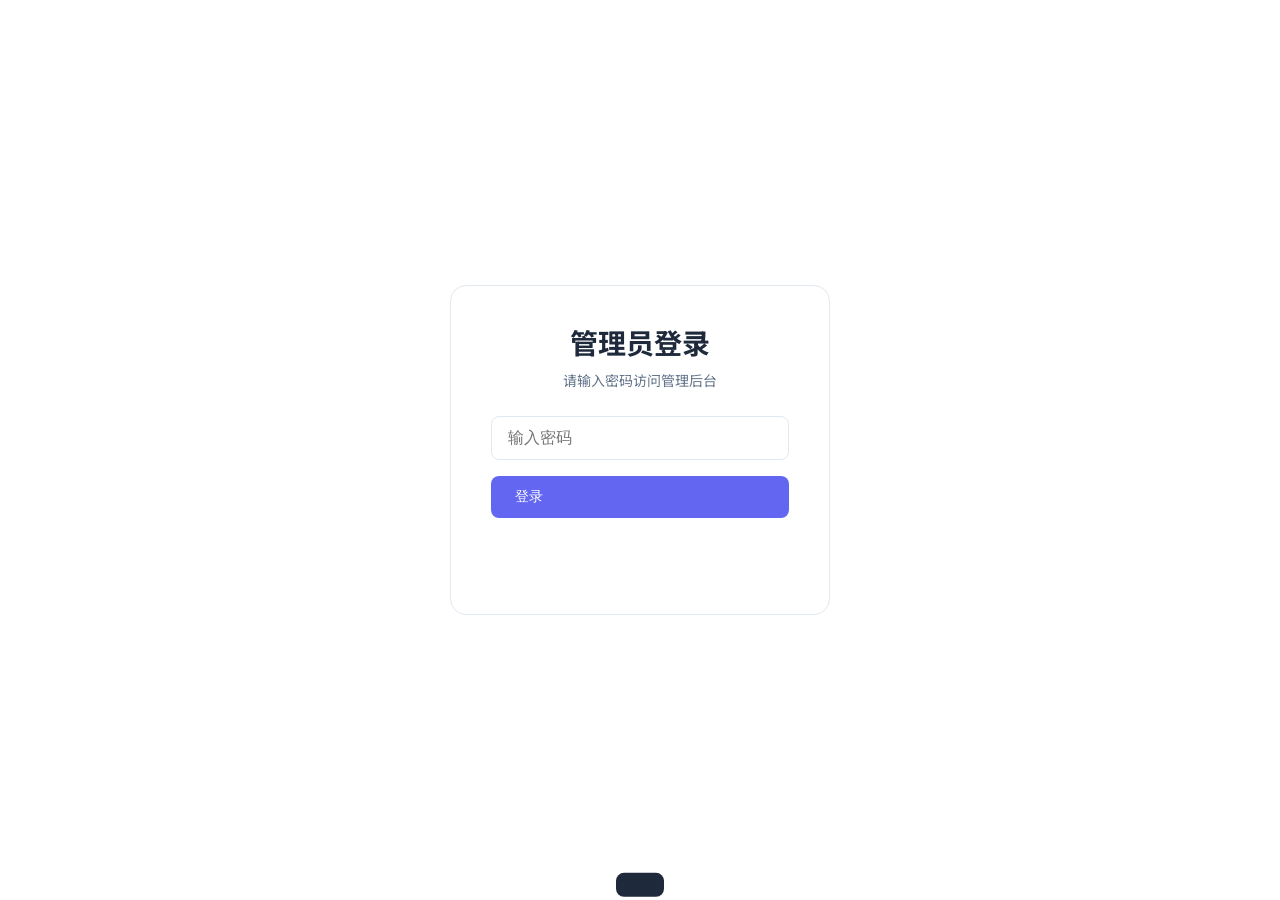
==== admin.html @ bc42027d "feat: P6 Admin 管理页面 - 增删改 + GitHub API 提交" ====
<!DOCTYPE html>
<html lang="zh-CN" data-theme="light">
<head>
    <meta charset="UTF-8">
    <meta name="viewport" content="width=device-width, initial-scale=1.0">
    <title>Admin - Mr_iFox</title>
    <link rel="stylesheet" href="css/style.css">
    <link rel="stylesheet" href="css/admin.css">
</head>
<body>
    <div id="loginOverlay" class="login-overlay">
        <div class="login-box">
            <h2>管理员登录</h2>
            <p>请输入密码访问管理后台</p>
            <input type="password" id="passwordInput" placeholder="输入密码" autocomplete="off">
            <button class="btn btn-primary" id="loginBtn">登录</button>
            <p class="login-error" id="loginError"></p>
        </div>
    </div>

    <div id="adminApp" class="admin-app hidden">
        <header class="admin-header">
            <div class="admin-header-left">
                <a href="index.html" class="logo">Mr_iFox</a>
                <span class="admin-badge">Admin</span>
            </div>
            <div class="admin-header-right">
                <span class="admin-status" id="tokenStatus">Token: 未配置</span>
                <button class="btn btn-outline btn-sm" id="configTokenBtn">配置 Token</button>
                <button class="btn btn-primary btn-sm" id="saveBtn" disabled>保存到 GitHub</button>
                <button class="btn btn-outline btn-sm" id="logoutBtn">退出</button>
            </div>
        </header>

        <div class="admin-layout">
            <aside class="admin-sidebar">
                <div class="sidebar-section">
                    <h3>编辑区域</h3>
                    <button class="sidebar-item active" data-section="profile">
                        <svg width="16" height="16" viewBox="0 0 24 24" fill="none" stroke="currentColor" stroke-width="2"><path d="M20 21v-2a4 4 0 0 0-4-4H8a4 4 0 0 0-4 4v2"/><circle cx="12" cy="7" r="4"/></svg>
                        个人资料
                    </button>
                    <button class="sidebar-item" data-section="tools">
                        <svg width="16" height="16" viewBox="0 0 24 24" fill="none" stroke="currentColor" stroke-width="2"><path d="M14.7 6.3a1 1 0 0 0 0 1.4l1.6 1.6a1 1 0 0 0 1.4 0l3.77-3.77a6 6 0 0 1-7.94 7.94l-6.91 6.91a2.12 2.12 0 0 1-3-3l6.91-6.91a6 6 0 0 1 7.94-7.94l-3.76 3.76z"/></svg>
                        AI 工具
                    </button>
                </div>
                <div class="sidebar-section">
                    <h3>项目列表</h3>
                    <button class="btn btn-outline btn-full" id="addProjectBtn">+ 新增项目</button>
                    <div id="projectList" class="project-list"></div>
                </div>
            </aside>

            <main class="admin-main">
                <div id="sectionProfile" class="admin-section active">
                    <h2>个人资料</h2>
                    <form id="profileForm">
                        <div class="form-group">
                            <label for="profileName">姓名</label>
                            <input type="text" id="profileName" name="name">
                        </div>
                        <div class="form-group">
                            <label for="profileTagline">一句话简介</label>
                            <input type="text" id="profileTagline" name="tagline">
                        </div>
                        <div class="form-group">
                            <label for="profileAbout">关于我</label>
                            <textarea id="profileAbout" name="about" rows="4"></textarea>
                        </div>
                    </form>
                </div>

                <div id="sectionTools" class="admin-section">
                    <h2>AI 工具管理</h2>
                    <div id="toolsList" class="tools-edit-list"></div>
                    <button class="btn btn-outline" id="addToolBtn">+ 添加工具</button>
                </div>

                <div id="sectionProject" class="admin-section">
                    <h2 id="projectFormTitle">编辑项目</h2>
                    <form id="projectForm">
                        <input type="hidden" id="projectId">
                        <div class="form-group">
                            <label for="projectTitle">项目名称</label>
                            <input type="text" id="projectTitle" name="title">
                        </div>
                        <div class="form-group">
                            <label for="projectTagline">一句话描述</label>
                            <input type="text" id="projectTagline" name="tagline">
                        </div>
                        <div class="form-group">
                            <label for="projectCategory">分类</label>
                            <input type="text" id="projectCategory" name="category">
                        </div>
                        <div class="form-group">
                            <label for="projectTools">使用的工具（逗号分隔）</label>
                            <input type="text" id="projectTools" name="tools">
                        </div>
                        <div class="form-group">
                            <label for="projectGithub">GitHub 链接</label>
                            <input type="url" id="projectGithub" name="github">
                        </div>
                        <div class="form-group">
                            <label for="projectDate">日期（YYYY-MM）</label>
                            <input type="text" id="projectDate" name="date" placeholder="2025-01">
                        </div>
                        <div class="form-group">
                            <label for="projectThumbnail">缩略图链接</label>
                            <input type="url" id="projectThumbnail" name="thumbnail">
                        </div>
                        <div class="form-group">
                            <label for="projectNote">学习感悟</label>
                            <textarea id="projectNote" name="journeyNote" rows="3"></textarea>
                        </div>
                        <div class="form-actions">
                            <button type="submit" class="btn btn-primary">保存修改</button>
                            <button type="button" class="btn btn-danger" id="deleteProjectBtn">删除项目</button>
                        </div>
                    </form>
                </div>
            </main>
        </div>
    </div>

    <div class="modal-overlay" id="tokenModal">
        <div class="modal-content">
            <button class="modal-close" id="tokenModalClose">&times;</button>
            <div class="modal-header">
                <h3 class="modal-title">配置 GitHub Token</h3>
            </div>
            <div class="modal-body">
                <p>请在 GitHub Settings &rarr; Developer Settings &rarr; Personal Access Tokens 中生成一个 Token（只需 repo 权限）。</p>
                <div class="form-group">
                    <label for="tokenInput">Personal Access Token</label>
                    <input type="password" id="tokenInput" placeholder="ghp_xxxx">
                </div>
                <div class="form-group">
                    <label for="repoOwnerInput">仓库拥有者</label>
                    <input type="text" id="repoOwnerInput" placeholder="Mr_iFox">
                </div>
                <div class="form-group">
                    <label for="repoNameInput">仓库名</label>
                    <input type="text" id="repoNameInput" placeholder="mrifox.github.io">
                </div>
            </div>
            <div class="modal-footer">
                <button class="btn btn-primary" id="tokenSaveBtn">保存 Token</button>
            </div>
        </div>
    </div>

    <div class="toast" id="toast"></div>

    <script src="js/admin.js"></script>
</body>
</html>
---- css/style.css ----
@import url('https://fonts.googleapis.com/css2?family=Inter:wght@400;500;600;700&family=Noto+Sans+SC:wght@400;500;700&display=swap');

*,
*::before,
*::after {
    margin: 0;
    padding: 0;
    box-sizing: border-box;
}

html {
    scroll-behavior: smooth;
    scroll-padding-top: 64px;
    scroll-snap-type: y mandatory;
}

:root {
    --color-primary: #6366f1;
    --color-primary-hover: #4f46e5;
    --color-bg: #ffffff;
    --color-bg-secondary: #f8fafc;
    --color-bg-card: #ffffff;
    --color-text: #1e293b;
    --color-text-secondary: #64748b;
    --color-text-muted: #94a3b8;
    --color-border: #e2e8f0;
    --color-border-hover: #cbd5e1;
    --color-shadow: rgba(0, 0, 0, 0.1);
    --color-shadow-hover: rgba(0, 0, 0, 0.15);
    --color-overlay: rgba(0, 0, 0, 0.5);
    --radius-sm: 8px;
    --radius-md: 12px;
    --radius-lg: 16px;
    --transition: 0.3s ease;
}

[data-theme="dark"] {
    --color-primary: #818cf8;
    --color-primary-hover: #6366f1;
    --color-bg: #0f172a;
    --color-bg-secondary: #1e293b;
    --color-bg-card: #1e293b;
    --color-text: #f1f5f9;
    --color-text-secondary: #94a3b8;
    --color-text-muted: #64748b;
    --color-border: #334155;
    --color-border-hover: #475569;
    --color-shadow: rgba(0, 0, 0, 0.3);
    --color-shadow-hover: rgba(0, 0, 0, 0.4);
    --color-overlay: rgba(0, 0, 0, 0.7);
}

body {
    font-family: 'Inter', 'Noto Sans SC', -apple-system, BlinkMacSystemFont, 'Segoe UI', Roboto, sans-serif;
    background-color: var(--color-bg);
    color: var(--color-text);
    line-height: 1.6;
    transition: background-color var(--transition), color var(--transition);
    -webkit-font-smoothing: antialiased;
    -moz-osx-font-smoothing: grayscale;
}

a {
    color: var(--color-primary);
    text-decoration: none;
    transition: color var(--transition);
}

a:hover {
    color: var(--color-primary-hover);
}

.container {
    max-width: 1200px;
    margin: 0 auto;
    padding: 0 1.5rem;
}

h1, h2, h3, h4 {
    font-weight: 700;
    line-height: 1.3;
}

h2 {
    font-size: 1.75rem;
    margin-bottom: 1.5rem;
    color: var(--color-text);
}

nav {
    position: fixed;
    top: 0;
    left: 0;
    right: 0;
    background: rgba(255, 255, 255, 0.8);
    backdrop-filter: blur(12px);
    -webkit-backdrop-filter: blur(12px);
    border-bottom: 1px solid var(--color-border);
    z-index: 1000;
    transition: transform var(--transition), background-color var(--transition);
}

[data-theme="dark"] nav {
    background: rgba(15, 23, 42, 0.8);
}

nav.hide {
    transform: translateY(-100%);
}

.nav-container {
    display: flex;
    align-items: center;
    justify-content: space-between;
    height: 64px;
}

.logo {
    font-size: 1.25rem;
    font-weight: 700;
    color: var(--color-text);
}

.logo:hover {
    color: var(--color-primary);
}

.nav-links {
    display: flex;
    list-style: none;
    gap: 2rem;
}

.nav-links a {
    color: var(--color-text-secondary);
    font-weight: 500;
    transition: color var(--transition);
}

.nav-links a:hover {
    color: var(--color-primary);
}

.mobile-menu-btn {
    display: none;
    flex-direction: column;
    gap: 5px;
    background: none;
    border: none;
    cursor: pointer;
    padding: 4px;
}

.mobile-menu-btn span {
    display: block;
    width: 24px;
    height: 2px;
    background: var(--color-text);
    transition: transform var(--transition), opacity var(--transition);
}

.mobile-menu-btn.active span:nth-child(1) {
    transform: translateY(7px) rotate(45deg);
}

.mobile-menu-btn.active span:nth-child(2) {
    opacity: 0;
}

.mobile-menu-btn.active span:nth-child(3) {
    transform: translateY(-7px) rotate(-45deg);
}

.theme-toggle {
    background: none;
    border: 1px solid var(--color-border);
    border-radius: var(--radius-sm);
    padding: 8px;
    cursor: pointer;
    color: var(--color-text-secondary);
    transition: all var(--transition);
}

.theme-toggle:hover {
    background: var(--color-bg-secondary);
    color: var(--color-primary);
}

[data-theme="light"] .icon-moon {
    display: none;
}

[data-theme="dark"] .icon-sun {
    display: none;
}

#hero {
    padding: 8rem 0 4rem;
    text-align: center;
    background: var(--color-bg-secondary);
    overflow: hidden;
}

.hero-content h1 {
    font-size: 3rem;
    margin-bottom: 0.5rem;
    color: var(--color-text);
}

.hero-content .tagline {
    font-size: 1.25rem;
    color: var(--color-text-secondary);
}

section {
    padding: 4rem 0;
    scroll-snap-align: start;
}

#hero {
    scroll-snap-align: start;
}

section:nth-child(even) {
    background: var(--color-bg-secondary);
}

.timeline {
    position: relative;
    padding-left: 2rem;
}

.timeline::before {
    content: '';
    position: absolute;
    left: 0;
    top: 0;
    bottom: 0;
    width: 2px;
    background: var(--color-border);
}

.timeline-item {
    position: relative;
    padding-bottom: 2rem;
}

.timeline-item::before {
    content: '';
    position: absolute;
    left: -2rem;
    top: 4px;
    width: 12px;
    height: 12px;
    background: var(--color-primary);
    border-radius: 50%;
    transform: translateX(-5px);
}

.timeline-date {
    font-size: 0.875rem;
    color: var(--color-primary);
    font-weight: 600;
    margin-bottom: 0.25rem;
}

.timeline-title {
    font-size: 1.125rem;
    font-weight: 600;
    color: var(--color-text);
    margin-bottom: 0.25rem;
}

.timeline-note {
    font-size: 0.875rem;
    color: var(--color-text-secondary);
}

.works-grid,
.tools-grid {
    display: grid;
    grid-template-columns: repeat(auto-fill, minmax(280px, 1fr));
    gap: 1.5rem;
}

.card {
    background: var(--color-bg-card);
    border: 1px solid var(--color-border);
    border-radius: var(--radius-md);
    padding: 1.5rem;
    transition: all var(--transition);
    cursor: pointer;
}

.tool-card {
    cursor: default;
}

.card:hover {
    border-color: var(--color-border-hover);
    box-shadow: 0 4px 12px var(--color-shadow);
    transform: translateY(-2px);
}

.card-title {
    font-size: 1.125rem;
    font-weight: 600;
    color: var(--color-text);
    margin-bottom: 0.5rem;
}

.card-tagline {
    font-size: 0.875rem;
    color: var(--color-text-secondary);
    margin-bottom: 1rem;
}

.card-meta {
    display: flex;
    flex-wrap: wrap;
    gap: 0.5rem;
    align-items: center;
}

.tag {
    display: inline-block;
    padding: 0.25rem 0.75rem;
    font-size: 0.75rem;
    font-weight: 500;
    border-radius: 9999px;
    background: var(--color-primary);
    color: white;
}

.tag.secondary {
    background: var(--color-bg-secondary);
    color: var(--color-text-secondary);
    border: 1px solid var(--color-border);
}

.tool-card {
    display: flex;
    flex-direction: column;
    align-items: center;
    text-align: center;
    padding: 2rem 1.5rem;
}

.tool-icon {
    width: 48px;
    height: 48px;
    margin-bottom: 1rem;
    background: var(--color-bg-secondary);
    border-radius: var(--radius-sm);
    display: flex;
    align-items: center;
    justify-content: center;
}

.tool-icon img {
    width: 32px;
    height: 32px;
}

.tool-name {
    font-weight: 600;
    color: var(--color-text);
}

.btn {
    display: inline-flex;
    align-items: center;
    gap: 0.5rem;
    padding: 0.75rem 1.5rem;
    font-size: 0.875rem;
    font-weight: 500;
    border-radius: var(--radius-sm);
    transition: all var(--transition);
    cursor: pointer;
    border: none;
}

.btn-primary {
    background: var(--color-primary);
    color: white;
}

.btn-primary:hover {
    background: var(--color-primary-hover);
    color: white;
}

.btn-outline {
    background: transparent;
    border: 1px solid var(--color-border);
    color: var(--color-text-secondary);
}

.btn-outline:hover {
    background: var(--color-bg-secondary);
    border-color: var(--color-border-hover);
    color: var(--color-text);
}

footer {
    background: var(--color-bg-secondary);
    border-top: 1px solid var(--color-border);
    padding: 2rem 0;
    text-align: center;
    color: var(--color-text-secondary);
    font-size: 0.875rem;
}

.cursor-glow {
    position: fixed;
    width: 320px;
    height: 320px;
    border-radius: 50%;
    pointer-events: none;
    background: radial-gradient(circle, rgba(99, 102, 241, 0.12) 0%, transparent 70%);
    transform: translate(-50%, -50%);
    z-index: 9999;
    opacity: 0;
    transition: opacity 0.3s ease;
}

.work-card {
    transition: transform 0.15s ease, box-shadow var(--transition);
    will-change: transform;
}

.work-card:hover {
    transform: none;
    box-shadow: 0 8px 24px var(--color-shadow-hover);
}

@media (prefers-reduced-motion: reduce) {
    html {
        scroll-snap-type: none;
    }
    .cursor-glow {
        display: none;
    }
    .work-card {
        transition: box-shadow var(--transition);
    }
    .work-card:hover {
        transform: none;
    }
    #particleCanvas {
        display: none;
    }
    [data-parallax] {
        transform: none !important;
    }
}

@media (min-width: 769px) and (max-width: 1200px) {
    .works-grid {
        grid-template-columns: repeat(2, 1fr);
    }
}

@media (max-width: 768px) {
    .nav-links {
        display: none;
        position: absolute;
        top: 64px;
        left: 0;
        right: 0;
        background: var(--color-bg);
        flex-direction: column;
        padding: 1rem;
        gap: 0;
        border-bottom: 1px solid var(--color-border);
    }

    .nav-links.active {
        display: flex;
    }

    .nav-links li {
        padding: 0.75rem 0;
    }

    .mobile-menu-btn {
        display: flex;
    }

    .hero-content h1 {
        font-size: 2rem;
    }

    .hero-content .tagline {
        font-size: 1rem;
    }

    h2 {
        font-size: 1.5rem;
    }

    .works-grid,
    .tools-grid {
        grid-template-columns: 1fr;
    }

    .cursor-glow {
        display: none;
    }
}

.modal-overlay {
    display: none;
    position: fixed;
    top: 0;
    left: 0;
    right: 0;
    bottom: 0;
    background: rgba(0, 0, 0, 0.6);
    backdrop-filter: blur(8px);
    -webkit-backdrop-filter: blur(8px);
    z-index: 2000;
    justify-content: center;
    align-items: center;
    padding: 1.5rem;
    opacity: 0;
    transition: opacity 0.3s ease;
}

.modal-overlay.active {
    display: flex;
    opacity: 1;
}

.modal-content {
    background: var(--color-bg-card);
    border: 1px solid var(--color-border);
    border-radius: var(--radius-lg);
    max-width: 720px;
    width: 100%;
    max-height: 80vh;
    overflow: hidden;
    display: flex;
    flex-direction: column;
    position: relative;
    box-shadow: 0 25px 50px -12px rgba(0, 0, 0, 0.25);
    transform: translateY(20px);
    transition: transform 0.3s ease;
}

.modal-overlay.active .modal-content {
    transform: translateY(0);
}

.modal-close {
    position: absolute;
    top: 1rem;
    right: 1rem;
    background: none;
    border: none;
    font-size: 1.5rem;
    color: var(--color-text-secondary);
    cursor: pointer;
    width: 32px;
    height: 32px;
    display: flex;
    align-items: center;
    justify-content: center;
    border-radius: var(--radius-sm);
    transition: all var(--transition);
    z-index: 1;
}

.modal-close:hover {
    background: var(--color-bg-secondary);
    color: var(--color-text);
}

.modal-header {
    padding: 1.5rem 1.5rem 0;
}

.modal-title {
    font-size: 1.5rem;
    font-weight: 700;
    color: var(--color-text);
    margin-bottom: 0.75rem;
    padding-right: 2rem;
}

.modal-tags {
    display: flex;
    flex-wrap: wrap;
    gap: 0.5rem;
}

.modal-tools {
    padding: 1rem 1.5rem;
    font-size: 0.875rem;
    color: var(--color-text-secondary);
}

.modal-tools-label {
    font-weight: 500;
}

.modal-readme {
    padding: 0 1.5rem;
    overflow-y: auto;
    flex: 1;
    border-top: 1px solid var(--color-border);
    border-bottom: 1px solid var(--color-border);
}

.modal-loading {
    padding: 2rem;
    text-align: center;
    color: var(--color-text-muted);
}

.modal-readme-content {
    padding: 1.5rem;
    font-size: 0.9375rem;
    line-height: 1.75;
    color: var(--color-text);
}

.modal-readme-content h1 {
    font-size: 1.5rem;
    margin: 0 0 1rem;
    padding-bottom: 0.5rem;
    border-bottom: 1px solid var(--color-border);
}

.modal-readme-content h2 {
    font-size: 1.25rem;
    margin: 1.5rem 0 0.75rem;
}

.modal-readme-content h3 {
    font-size: 1.125rem;
    margin: 1.25rem 0 0.5rem;
}

.modal-readme-content p {
    margin-bottom: 1rem;
}

.modal-readme-content ul,
.modal-readme-content ol {
    margin-bottom: 1rem;
    padding-left: 1.5rem;
}

.modal-readme-content li {
    margin-bottom: 0.25rem;
}

.modal-readme-content code {
    background: var(--color-bg-secondary);
    padding: 0.125rem 0.375rem;
    border-radius: 4px;
    font-size: 0.875em;
    font-family: 'SFMono-Regular', Consolas, 'Liberation Mono', Menlo, monospace;
}

.modal-readme-content pre {
    background: var(--color-bg-secondary);
    padding: 1rem;
    border-radius: var(--radius-sm);
    overflow-x: auto;
    margin-bottom: 1rem;
}

.modal-readme-content pre code {
    background: none;
    padding: 0;
}

.modal-readme-content img {
    max-width: 100%;
    height: auto;
    border-radius: var(--radius-sm);
    margin: 0.5rem 0;
}

.modal-readme-content a {
    color: var(--color-primary);
    text-decoration: underline;
}

.modal-readme-content blockquote {
    border-left: 3px solid var(--color-primary);
    padding-left: 1rem;
    margin: 0 0 1rem;
    color: var(--color-text-secondary);
}

.modal-readme-content hr {
    border: none;
    border-top: 1px solid var(--color-border);
    margin: 1.5rem 0;
}

.modal-footer {
    padding: 1.25rem 1.5rem;
    display: flex;
    justify-content: center;
}

@media (max-width: 768px) {
    .modal-overlay {
        padding: 1rem;
    }

    .modal-content {
        max-height: 85vh;
    }

    .modal-title {
        font-size: 1.25rem;
    }
}

@media (max-width: 480px) {
    .container {
        padding: 0 1rem;
    }

    .hero-content h1 {
        font-size: 1.75rem;
    }

    section {
        padding: 3rem 0;
    }
}
---- css/admin.css ----
.hidden {
    display: none !important;
}

.login-overlay {
    position: fixed;
    inset: 0;
    background: var(--color-bg);
    display: flex;
    align-items: center;
    justify-content: center;
    z-index: 3000;
}

.login-box {
    background: var(--color-bg-card);
    border: 1px solid var(--color-border);
    border-radius: var(--radius-lg);
    padding: 2.5rem;
    width: 100%;
    max-width: 380px;
    text-align: center;
}

.login-box h2 {
    margin-bottom: 0.5rem;
}

.login-box p {
    color: var(--color-text-secondary);
    margin-bottom: 1.5rem;
    font-size: 0.875rem;
}

.login-box input {
    width: 100%;
    padding: 0.75rem 1rem;
    font-size: 1rem;
    border: 1px solid var(--color-border);
    border-radius: var(--radius-sm);
    background: var(--color-bg);
    color: var(--color-text);
    margin-bottom: 1rem;
    outline: none;
    transition: border-color var(--transition);
}

.login-box input:focus {
    border-color: var(--color-primary);
}

.login-box .btn {
    width: 100%;
}

.login-error {
    color: #ef4444;
    font-size: 0.875rem;
    margin-top: 0.75rem;
    min-height: 1.25rem;
}

.admin-header {
    position: sticky;
    top: 0;
    z-index: 100;
    display: flex;
    align-items: center;
    justify-content: space-between;
    height: 56px;
    padding: 0 1.5rem;
    background: rgba(255, 255, 255, 0.8);
    backdrop-filter: blur(12px);
    -webkit-backdrop-filter: blur(12px);
    border-bottom: 1px solid var(--color-border);
}

[data-theme="dark"] .admin-header {
    background: rgba(15, 23, 42, 0.8);
}

.admin-header-left {
    display: flex;
    align-items: center;
    gap: 0.75rem;
}

.admin-badge {
    background: var(--color-primary);
    color: white;
    padding: 0.2rem 0.6rem;
    border-radius: 9999px;
    font-size: 0.75rem;
    font-weight: 600;
}

.admin-header-right {
    display: flex;
    align-items: center;
    gap: 0.75rem;
}

.admin-status {
    font-size: 0.8125rem;
    color: var(--color-text-secondary);
}

.admin-status.configured {
    color: #22c55e;
}

.btn-sm {
    padding: 0.4rem 0.875rem;
    font-size: 0.8125rem;
}

.btn-full {
    width: 100%;
    justify-content: center;
    margin-bottom: 0.75rem;
}

.btn-danger {
    background: #ef4444;
    color: white;
}

.btn-danger:hover {
    background: #dc2626;
}

.admin-layout {
    display: flex;
    min-height: calc(100vh - 56px);
}

.admin-sidebar {
    width: 260px;
    min-width: 260px;
    border-right: 1px solid var(--color-border);
    background: var(--color-bg-secondary);
    padding: 1.5rem 1rem;
    overflow-y: auto;
    height: calc(100vh - 56px);
    position: sticky;
    top: 56px;
}

.sidebar-section {
    margin-bottom: 2rem;
}

.sidebar-section h3 {
    font-size: 0.75rem;
    font-weight: 600;
    text-transform: uppercase;
    letter-spacing: 0.05em;
    color: var(--color-text-muted);
    margin-bottom: 0.75rem;
    padding: 0 0.5rem;
}

.sidebar-item {
    display: flex;
    align-items: center;
    gap: 0.5rem;
    width: 100%;
    padding: 0.5rem 0.75rem;
    background: none;
    border: none;
    border-radius: var(--radius-sm);
    font-size: 0.875rem;
    color: var(--color-text-secondary);
    cursor: pointer;
    transition: all var(--transition);
    text-align: left;
}

.sidebar-item:hover {
    background: var(--color-bg-card);
    color: var(--color-text);
}

.sidebar-item.active {
    background: var(--color-primary);
    color: white;
}

.project-list {
    display: flex;
    flex-direction: column;
    gap: 0.25rem;
}

.project-list-item {
    display: flex;
    align-items: center;
    gap: 0.5rem;
    width: 100%;
    padding: 0.5rem 0.75rem;
    background: none;
    border: none;
    border-radius: var(--radius-sm);
    font-size: 0.875rem;
    color: var(--color-text-secondary);
    cursor: pointer;
    transition: all var(--transition);
    text-align: left;
}

.project-list-item:hover {
    background: var(--color-bg-card);
    color: var(--color-text);
}

.project-list-item.active {
    background: var(--color-primary);
    color: white;
}

.project-list-item-id {
    font-size: 0.75rem;
    font-weight: 600;
    min-width: 1.5rem;
}

.admin-main {
    flex: 1;
    padding: 2rem;
    max-width: 800px;
}

.admin-section {
    display: none;
}

.admin-section.active {
    display: block;
}

.admin-section h2 {
    font-size: 1.5rem;
    margin-bottom: 1.5rem;
}

.form-group {
    margin-bottom: 1.25rem;
}

.form-group label {
    display: block;
    font-size: 0.875rem;
    font-weight: 500;
    color: var(--color-text);
    margin-bottom: 0.375rem;
}

.form-group input,
.form-group textarea {
    width: 100%;
    padding: 0.625rem 0.875rem;
    font-size: 0.9375rem;
    border: 1px solid var(--color-border);
    border-radius: var(--radius-sm);
    background: var(--color-bg);
    color: var(--color-text);
    outline: none;
    transition: border-color var(--transition);
    font-family: inherit;
}

.form-group input:focus,
.form-group textarea:focus {
    border-color: var(--color-primary);
}

.form-group textarea {
    resize: vertical;
}

.form-actions {
    display: flex;
    gap: 0.75rem;
    margin-top: 1.5rem;
}

.tools-edit-list {
    display: flex;
    flex-direction: column;
    gap: 0.75rem;
    margin-bottom: 1rem;
}

.tool-edit-item {
    display: flex;
    gap: 0.75rem;
    align-items: center;
}

.tool-edit-item input {
    flex: 1;
    padding: 0.5rem 0.75rem;
    font-size: 0.875rem;
    border: 1px solid var(--color-border);
    border-radius: var(--radius-sm);
    background: var(--color-bg);
    color: var(--color-text);
    outline: none;
}

.tool-edit-item input:focus {
    border-color: var(--color-primary);
}

.tool-remove-btn {
    background: none;
    border: none;
    color: #ef4444;
    cursor: pointer;
    padding: 0.25rem;
    font-size: 1.25rem;
    line-height: 1;
}

.toast {
    position: fixed;
    bottom: 2rem;
    left: 50%;
    transform: translateX(-50%) translateY(120%);
    background: var(--color-text);
    color: var(--color-bg);
    padding: 0.75rem 1.5rem;
    border-radius: var(--radius-sm);
    font-size: 0.875rem;
    font-weight: 500;
    z-index: 5000;
    transition: transform 0.3s ease;
    pointer-events: none;
}

.toast.show {
    transform: translateX(-50%) translateY(0);
}

.modal-body {
    padding: 0 1.5rem 1.5rem;
}

.modal-body p {
    color: var(--color-text-secondary);
    font-size: 0.875rem;
    margin-bottom: 1rem;
    line-height: 1.5;
}

.modal-footer {
    padding: 1rem 1.5rem;
    display: flex;
    justify-content: center;
}

@media (max-width: 768px) {
    .admin-header {
        padding: 0 1rem;
    }

    .admin-header-right {
        gap: 0.5rem;
    }

    .admin-status {
        display: none;
    }

    .admin-layout {
        flex-direction: column;
    }

    .admin-sidebar {
        width: 100%;
        min-width: 100%;
        height: auto;
        position: static;
        border-right: none;
        border-bottom: 1px solid var(--color-border);
        padding: 1rem;
    }

    .project-list {
        flex-direction: row;
        flex-wrap: wrap;
        gap: 0.5rem;
    }

    .project-list-item {
        width: auto;
    }

    .admin-main {
        padding: 1.5rem 1rem;
    }
}
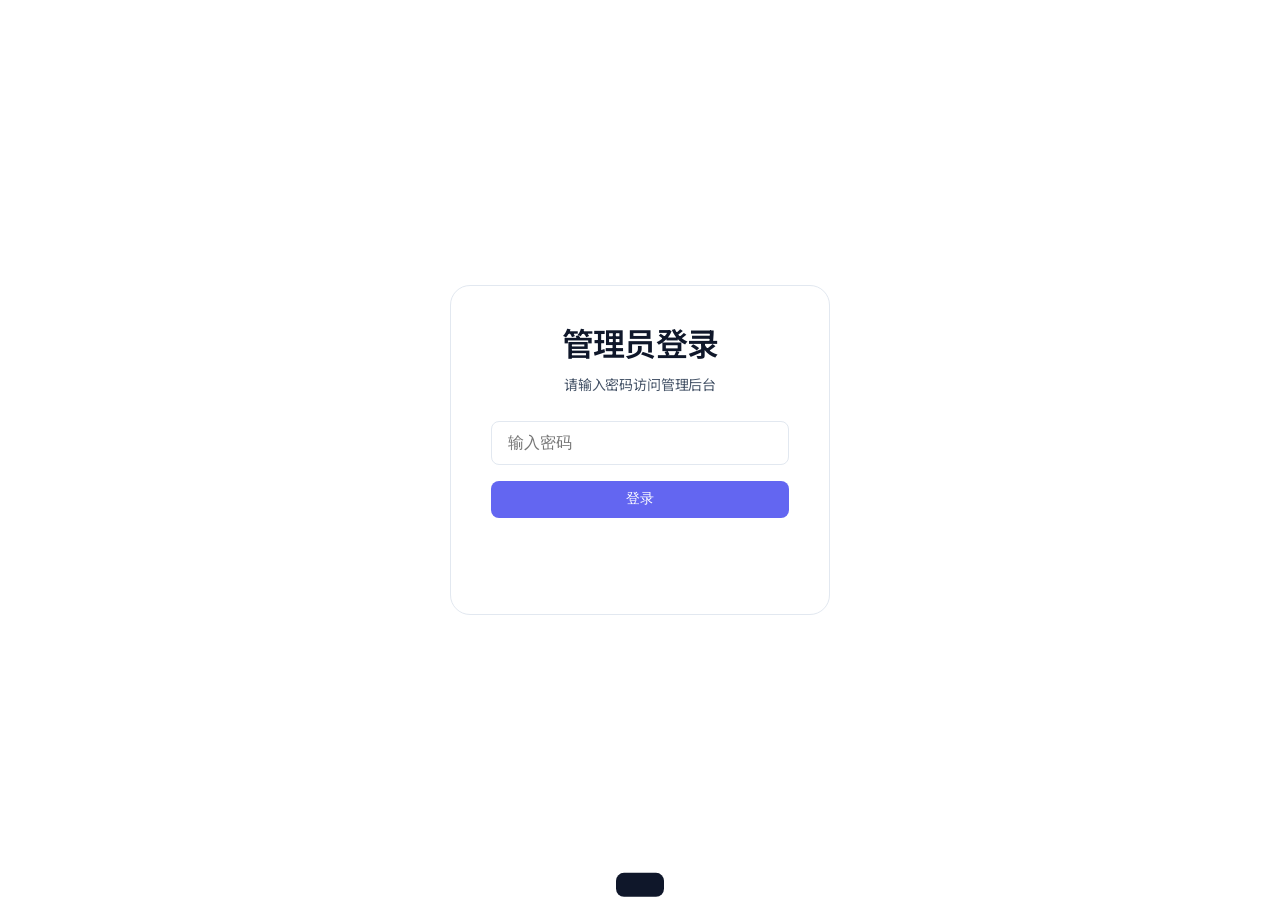
==== commit 44085fc1: "style: 优化弹窗README行距、按钮间距、管理页面布局" ====
--- a/admin.html
+++ b/admin.html
@@ -20,10 +20,6 @@
 
     <div id="adminApp" class="admin-app hidden">
         <header class="admin-header">
-            <div class="admin-header-left">
-                <a href="index.html" class="logo">Mr_iFox</a>
-                <span class="admin-badge">Admin</span>
-            </div>
             <div class="admin-header-right">
                 <span class="admin-status" id="tokenStatus">Token: 未配置</span>
                 <button class="btn btn-outline btn-sm" id="configTokenBtn">配置 Token</button>
@@ -34,6 +30,10 @@
 
         <div class="admin-layout">
             <aside class="admin-sidebar">
+                <div class="sidebar-logo">
+                    <a href="index.html" class="logo">Mr_iFox</a>
+                    <span class="admin-badge">Admin</span>
+                </div>
                 <div class="sidebar-section">
                     <h3>编辑区域</h3>
                     <button class="sidebar-item active" data-section="profile">
@@ -68,6 +68,17 @@
                             <label for="profileAbout">关于我</label>
                             <textarea id="profileAbout" name="about" rows="4"></textarea>
                         </div>
+                        <div class="form-group">
+                            <label>顶部背景图片</label>
+                            <div class="thumbnail-upload">
+                                <input type="file" id="heroImageInput" accept="image/*" style="display:none">
+                                <button type="button" class="btn btn-outline btn-sm" id="uploadHeroBtn">选择图片</button>
+                                <span id="heroImageFileName" class="thumbnail-filename">未选择文件</span>
+                            </div>
+                            <div id="heroImagePreview" class="thumbnail-preview"></div>
+                            <input type="hidden" id="heroImage" name="heroImage">
+                        </div>
+                        <button type="button" class="btn btn-primary" id="saveProfileBtn">保存修改</button>
                     </form>
                 </div>
 
@@ -102,12 +113,22 @@
                             <input type="url" id="projectGithub" name="github">
                         </div>
                         <div class="form-group">
+                            <label for="projectUrl">作品网址（可选）</label>
+                            <input type="url" id="projectUrl" name="url" placeholder="https://example.com">
+                        </div>
+                        <div class="form-group">
                             <label for="projectDate">日期（YYYY-MM）</label>
                             <input type="text" id="projectDate" name="date" placeholder="2025-01">
                         </div>
                         <div class="form-group">
-                            <label for="projectThumbnail">缩略图链接</label>
-                            <input type="url" id="projectThumbnail" name="thumbnail">
+                            <label>缩略图</label>
+                            <div class="thumbnail-upload">
+                                <input type="file" id="projectThumbnailInput" accept="image/*" style="display:none">
+                                <button type="button" class="btn btn-outline btn-sm" id="uploadThumbnailBtn">选择图片</button>
+                                <span id="thumbnailFileName" class="thumbnail-filename">未选择文件</span>
+                            </div>
+                            <div id="thumbnailPreview" class="thumbnail-preview"></div>
+                            <input type="hidden" id="projectThumbnail" name="thumbnail">
                         </div>
                         <div class="form-group">
                             <label for="projectNote">学习感悟</label>
--- a/css/style.css
+++ b/css/style.css
@@ -1,4 +1,4 @@
-@import url('https://fonts.googleapis.com/css2?family=Inter:wght@400;500;600;700&family=Noto+Sans+SC:wght@400;500;700&display=swap');
+@import url('https://fonts.googleapis.com/css2?family=Inter:wght@300;400;500;600;700&family=Noto+Sans+SC:wght@300;400;500;700&display=swap');
 
 *,
 *::before,
@@ -10,51 +10,56 @@
 
 html {
     scroll-behavior: smooth;
-    scroll-padding-top: 64px;
-    scroll-snap-type: y mandatory;
+    scroll-padding-top: 72px;
 }
 
 :root {
     --color-primary: #6366f1;
     --color-primary-hover: #4f46e5;
+    --color-primary-light: rgba(99, 102, 241, 0.1);
     --color-bg: #ffffff;
     --color-bg-secondary: #f8fafc;
     --color-bg-card: #ffffff;
-    --color-text: #1e293b;
-    --color-text-secondary: #64748b;
+    --color-text: #0f172a;
+    --color-text-secondary: #475569;
     --color-text-muted: #94a3b8;
     --color-border: #e2e8f0;
     --color-border-hover: #cbd5e1;
-    --color-shadow: rgba(0, 0, 0, 0.1);
-    --color-shadow-hover: rgba(0, 0, 0, 0.15);
+    --color-shadow: rgba(0, 0, 0, 0.06);
+    --color-shadow-hover: rgba(0, 0, 0, 0.1);
     --color-overlay: rgba(0, 0, 0, 0.5);
     --radius-sm: 8px;
     --radius-md: 12px;
-    --radius-lg: 16px;
-    --transition: 0.3s ease;
+    --radius-lg: 20px;
+    --radius-xl: 24px;
+    --transition: 0.3s cubic-bezier(0.4, 0, 0.2, 1);
+    --transition-slow: 0.5s cubic-bezier(0.4, 0, 0.2, 1);
 }
 
 [data-theme="dark"] {
     --color-primary: #818cf8;
-    --color-primary-hover: #6366f1;
+    --color-primary-hover: #a5b4fc;
+    --color-primary-light: rgba(129, 140, 248, 0.15);
     --color-bg: #0f172a;
     --color-bg-secondary: #1e293b;
     --color-bg-card: #1e293b;
     --color-text: #f1f5f9;
-    --color-text-secondary: #94a3b8;
+    --color-text-secondary: #cbd5e1;
     --color-text-muted: #64748b;
     --color-border: #334155;
     --color-border-hover: #475569;
-    --color-shadow: rgba(0, 0, 0, 0.3);
-    --color-shadow-hover: rgba(0, 0, 0, 0.4);
+    --color-shadow: rgba(0, 0, 0, 0.2);
+    --color-shadow-hover: rgba(0, 0, 0, 0.3);
     --color-overlay: rgba(0, 0, 0, 0.7);
 }
 
 body {
-    font-family: 'Inter', 'Noto Sans SC', -apple-system, BlinkMacSystemFont, 'Segoe UI', Roboto, sans-serif;
+    font-family: 'Inter', 'Noto Sans SC', -apple-system, BlinkMacSystemFont, sans-serif;
     background-color: var(--color-bg);
     color: var(--color-text);
-    line-height: 1.6;
+    line-height: 1.7;
+    font-weight: 400;
+    letter-spacing: -0.01em;
     transition: background-color var(--transition), color var(--transition);
     -webkit-font-smoothing: antialiased;
     -moz-osx-font-smoothing: grayscale;
@@ -73,35 +78,38 @@
 .container {
     max-width: 1200px;
     margin: 0 auto;
-    padding: 0 1.5rem;
+    padding: 0 2rem;
 }
 
 h1, h2, h3, h4 {
-    font-weight: 700;
-    line-height: 1.3;
+    font-weight: 600;
+    line-height: 1.2;
+    letter-spacing: -0.02em;
 }
 
 h2 {
-    font-size: 1.75rem;
-    margin-bottom: 1.5rem;
+    font-size: 2rem;
+    margin-bottom: 2rem;
     color: var(--color-text);
 }
 
+/* Navigation */
 nav {
     position: fixed;
     top: 0;
     left: 0;
     right: 0;
-    background: rgba(255, 255, 255, 0.8);
-    backdrop-filter: blur(12px);
-    -webkit-backdrop-filter: blur(12px);
+    height: 72px;
+    background: rgba(255, 255, 255, 0.85);
+    backdrop-filter: blur(20px) saturate(180%);
+    -webkit-backdrop-filter: blur(20px) saturate(180%);
     border-bottom: 1px solid var(--color-border);
     z-index: 1000;
     transition: transform var(--transition), background-color var(--transition);
 }
 
 [data-theme="dark"] nav {
-    background: rgba(15, 23, 42, 0.8);
+    background: rgba(15, 23, 42, 0.85);
 }
 
 nav.hide {
@@ -112,13 +120,14 @@
     display: flex;
     align-items: center;
     justify-content: space-between;
-    height: 64px;
+    height: 100%;
 }
 
 .logo {
     font-size: 1.25rem;
     font-weight: 700;
     color: var(--color-text);
+    letter-spacing: -0.03em;
 }
 
 .logo:hover {
@@ -128,17 +137,34 @@
 .nav-links {
     display: flex;
     list-style: none;
-    gap: 2rem;
+    gap: 2.5rem;
 }
 
 .nav-links a {
+    font-size: 0.9rem;
+    font-weight: 500;
     color: var(--color-text-secondary);
-    font-weight: 500;
     transition: color var(--transition);
+    position: relative;
+}
+
+.nav-links a::after {
+    content: '';
+    position: absolute;
+    bottom: -4px;
+    left: 0;
+    width: 0;
+    height: 2px;
+    background: var(--color-primary);
+    transition: width var(--transition);
 }
 
 .nav-links a:hover {
-    color: var(--color-primary);
+    color: var(--color-text);
+}
+
+.nav-links a:hover::after {
+    width: 100%;
 }
 
 .mobile-menu-btn {
@@ -159,31 +185,24 @@
     transition: transform var(--transition), opacity var(--transition);
 }
 
-.mobile-menu-btn.active span:nth-child(1) {
-    transform: translateY(7px) rotate(45deg);
-}
-
-.mobile-menu-btn.active span:nth-child(2) {
-    opacity: 0;
-}
-
-.mobile-menu-btn.active span:nth-child(3) {
-    transform: translateY(-7px) rotate(-45deg);
-}
-
 .theme-toggle {
-    background: none;
+    display: flex;
+    align-items: center;
+    justify-content: center;
+    width: 44px;
+    height: 44px;
+    background: var(--color-bg-secondary);
     border: 1px solid var(--color-border);
-    border-radius: var(--radius-sm);
-    padding: 8px;
+    border-radius: 50%;
     cursor: pointer;
     color: var(--color-text-secondary);
     transition: all var(--transition);
 }
 
 .theme-toggle:hover {
-    background: var(--color-bg-secondary);
+    background: var(--color-primary-light);
     color: var(--color-primary);
+    border-color: var(--color-primary);
 }
 
 [data-theme="light"] .icon-moon {
@@ -194,30 +213,105 @@
     display: none;
 }
 
+/* Hero Section */
 #hero {
-    padding: 8rem 0 4rem;
+    position: relative;
+    height: 35vh;
+    min-height: 280px;
+    display: flex;
+    align-items: center;
+    justify-content: center;
+    overflow: hidden;
+}
+
+.hero-bg {
+    position: absolute;
+    inset: 0;
+    z-index: 0;
+}
+
+.hero-bg img {
+    width: 100%;
+    height: 100%;
+    object-fit: cover;
+    object-position: center 30%;
+    filter: brightness(0.7) saturate(0.9);
+}
+
+.hero-overlay {
+    position: absolute;
+    inset: 0;
+    background: linear-gradient(
+        180deg,
+        rgba(0, 0, 0, 0.3) 0%,
+        rgba(0, 0, 0, 0.5) 50%,
+        rgba(0, 0, 0, 0.6) 100%
+    );
+    display: flex;
+    align-items: center;
+    justify-content: center;
+    z-index: 1;
+}
+
+.hero-content {
     text-align: center;
-    background: var(--color-bg-secondary);
-    overflow: hidden;
+    color: white;
+    max-width: 600px;
+    padding: 2rem;
+    margin-top: 72px;
 }
 
 .hero-content h1 {
-    font-size: 3rem;
-    margin-bottom: 0.5rem;
-    color: var(--color-text);
+    font-size: 4rem;
+    font-weight: 700;
+    margin-bottom: 0.75rem;
+    letter-spacing: -0.04em;
+    text-shadow: 0 2px 20px rgba(0, 0, 0, 0.3);
+    animation: fadeInUp 0.8s ease forwards;
 }
 
 .hero-content .tagline {
     font-size: 1.25rem;
-    color: var(--color-text-secondary);
-}
-
+    font-weight: 400;
+    color: rgba(255, 255, 255, 0.9);
+    margin-bottom: 1.5rem;
+    text-shadow: 0 1px 10px rgba(0, 0, 0, 0.2);
+    animation: fadeInUp 0.8s ease 0.1s forwards;
+    opacity: 0;
+}
+
+.hero-divider {
+    width: 48px;
+    height: 2px;
+    background: linear-gradient(90deg, transparent, rgba(255, 255, 255, 0.8), transparent);
+    margin: 0 auto 1.5rem;
+    animation: fadeInUp 0.8s ease 0.2s forwards;
+    opacity: 0;
+}
+
+.hero-about {
+    font-size: 1rem;
+    line-height: 1.8;
+    color: rgba(255, 255, 255, 0.85);
+    text-shadow: 0 1px 8px rgba(0, 0, 0, 0.2);
+    animation: fadeInUp 0.8s ease 0.3s forwards;
+    opacity: 0;
+}
+
+@keyframes fadeInUp {
+    from {
+        opacity: 0;
+        transform: translateY(20px);
+    }
+    to {
+        opacity: 1;
+        transform: translateY(0);
+    }
+}
+
+/* Sections */
 section {
-    padding: 4rem 0;
-    scroll-snap-align: start;
-}
-
-#hero {
+    padding: 5rem 0;
     scroll-snap-align: start;
 }
 
@@ -225,9 +319,125 @@
     background: var(--color-bg-secondary);
 }
 
+/* Section Titles */
+.section-title {
+    font-size: 2rem;
+    font-weight: 600;
+    margin-bottom: 3rem;
+    position: relative;
+    display: inline-block;
+}
+
+.section-title::after {
+    content: '';
+    position: absolute;
+    bottom: -8px;
+    left: 0;
+    width: 40px;
+    height: 3px;
+    background: var(--color-primary);
+    border-radius: 2px;
+}
+
+/* Works Grid */
+.works-grid {
+    display: grid;
+    grid-template-columns: repeat(auto-fill, minmax(340px, 1fr));
+    gap: 1.5rem;
+}
+
+.card {
+    background: var(--color-bg-card);
+    border: 1px solid var(--color-border);
+    border-radius: var(--radius-lg);
+    overflow: hidden;
+    transition: all var(--transition);
+    cursor: pointer;
+}
+
+.card:hover {
+    border-color: var(--color-border-hover);
+    box-shadow: 0 20px 40px var(--color-shadow);
+    transform: translateY(-4px);
+}
+
+.work-card {
+    display: flex;
+    flex-direction: row;
+    align-items: stretch;
+}
+
+.card-thumbnail {
+    width: 120px;
+    min-height: 120px;
+    flex-shrink: 0;
+    background: var(--color-bg-secondary);
+    display: flex;
+    align-items: center;
+    justify-content: center;
+    overflow: hidden;
+}
+
+.card-thumbnail img {
+    width: 100%;
+    height: 100%;
+    object-fit: cover;
+}
+
+.thumbnail-placeholder {
+    width: 100%;
+    height: 100%;
+    background: linear-gradient(135deg, var(--color-primary), var(--color-primary-hover));
+}
+
+.card-content {
+    flex: 1;
+    padding: 1.5rem;
+    display: flex;
+    flex-direction: column;
+    justify-content: center;
+}
+
+.card-title {
+    font-size: 1.1rem;
+    font-weight: 600;
+    color: var(--color-text);
+    margin-bottom: 0.5rem;
+}
+
+.card-tagline {
+    font-size: 0.9rem;
+    color: var(--color-text-secondary);
+    margin-bottom: 1rem;
+    line-height: 1.5;
+}
+
+.card-meta {
+    display: flex;
+    flex-wrap: wrap;
+    gap: 0.5rem;
+}
+
+.tag {
+    display: inline-block;
+    padding: 0.35rem 0.85rem;
+    background: var(--color-primary-light);
+    color: var(--color-primary);
+    border-radius: 20px;
+    font-size: 0.75rem;
+    font-weight: 500;
+}
+
+.tag.secondary {
+    background: var(--color-bg-secondary);
+    color: var(--color-text-secondary);
+    border: 1px solid var(--color-border);
+}
+
+/* Timeline */
 .timeline {
     position: relative;
-    padding-left: 2rem;
+    padding-left: 2.5rem;
 }
 
 .timeline::before {
@@ -237,366 +447,171 @@
     top: 0;
     bottom: 0;
     width: 2px;
-    background: var(--color-border);
+    background: linear-gradient(180deg, var(--color-primary), var(--color-border));
 }
 
 .timeline-item {
     position: relative;
-    padding-bottom: 2rem;
+    padding-bottom: 2.5rem;
 }
 
 .timeline-item::before {
     content: '';
     position: absolute;
-    left: -2rem;
+    left: -2.5rem;
     top: 4px;
     width: 12px;
     height: 12px;
     background: var(--color-primary);
     border-radius: 50%;
+    border: 3px solid var(--color-bg);
     transform: translateX(-5px);
+    box-shadow: 0 0 0 4px var(--color-primary-light);
 }
 
 .timeline-date {
-    font-size: 0.875rem;
+    font-size: 0.85rem;
     color: var(--color-primary);
     font-weight: 600;
-    margin-bottom: 0.25rem;
+    margin-bottom: 0.5rem;
+    letter-spacing: 0.02em;
 }
 
 .timeline-title {
-    font-size: 1.125rem;
-    font-weight: 600;
-    color: var(--color-text);
-    margin-bottom: 0.25rem;
-}
-
-.timeline-note {
-    font-size: 0.875rem;
-    color: var(--color-text-secondary);
-}
-
-.works-grid,
-.tools-grid {
-    display: grid;
-    grid-template-columns: repeat(auto-fill, minmax(280px, 1fr));
-    gap: 1.5rem;
-}
-
-.card {
-    background: var(--color-bg-card);
-    border: 1px solid var(--color-border);
-    border-radius: var(--radius-md);
-    padding: 1.5rem;
-    transition: all var(--transition);
-    cursor: pointer;
-}
-
-.tool-card {
-    cursor: default;
-}
-
-.card:hover {
-    border-color: var(--color-border-hover);
-    box-shadow: 0 4px 12px var(--color-shadow);
-    transform: translateY(-2px);
-}
-
-.card-title {
-    font-size: 1.125rem;
+    font-size: 1.1rem;
     font-weight: 600;
     color: var(--color-text);
     margin-bottom: 0.5rem;
 }
 
-.card-tagline {
-    font-size: 0.875rem;
+.timeline-note {
+    font-size: 0.9rem;
     color: var(--color-text-secondary);
+    line-height: 1.6;
+}
+
+/* Tools Grid */
+.tools-grid {
+    display: grid;
+    grid-template-columns: repeat(3, 1fr);
+    gap: 1.5rem;
+    max-width: 800px;
+}
+
+.tool-card {
+    text-decoration: none;
+    color: inherit;
+    background: var(--color-bg-card);
+    border: 1px solid var(--color-border);
+    border-radius: var(--radius-lg);
+    padding: 2rem;
+    display: flex;
+    flex-direction: column;
+    align-items: center;
+    text-align: center;
+    transition: all var(--transition);
+}
+
+.tool-card:hover {
+    border-color: var(--color-primary);
+    box-shadow: 0 12px 32px var(--color-shadow);
+    transform: translateY(-4px);
+}
+
+.tool-icon {
+    width: 64px;
+    height: 64px;
+    display: flex;
+    align-items: center;
+    justify-content: center;
+    background: var(--color-bg-secondary);
+    border-radius: var(--radius-md);
     margin-bottom: 1rem;
 }
 
-.card-meta {
-    display: flex;
-    flex-wrap: wrap;
-    gap: 0.5rem;
-    align-items: center;
-}
-
-.tag {
-    display: inline-block;
-    padding: 0.25rem 0.75rem;
-    font-size: 0.75rem;
+.tool-icon img {
+    width: 40px;
+    height: 40px;
+    border-radius: 8px;
+}
+
+.tool-name {
+    font-size: 1rem;
     font-weight: 500;
-    border-radius: 9999px;
-    background: var(--color-primary);
-    color: white;
-}
-
-.tag.secondary {
-    background: var(--color-bg-secondary);
-    color: var(--color-text-secondary);
-    border: 1px solid var(--color-border);
-}
-
-.tool-card {
-    display: flex;
-    flex-direction: column;
-    align-items: center;
-    text-align: center;
-    padding: 2rem 1.5rem;
-}
-
-.tool-icon {
-    width: 48px;
-    height: 48px;
-    margin-bottom: 1rem;
-    background: var(--color-bg-secondary);
-    border-radius: var(--radius-sm);
-    display: flex;
-    align-items: center;
-    justify-content: center;
-}
-
-.tool-icon img {
-    width: 32px;
-    height: 32px;
-}
-
-.tool-name {
-    font-weight: 600;
     color: var(--color-text);
 }
 
-.btn {
-    display: inline-flex;
-    align-items: center;
-    gap: 0.5rem;
-    padding: 0.75rem 1.5rem;
-    font-size: 0.875rem;
-    font-weight: 500;
-    border-radius: var(--radius-sm);
-    transition: all var(--transition);
-    cursor: pointer;
-    border: none;
-}
-
-.btn-primary {
-    background: var(--color-primary);
-    color: white;
-}
-
-.btn-primary:hover {
-    background: var(--color-primary-hover);
-    color: white;
-}
-
-.btn-outline {
-    background: transparent;
-    border: 1px solid var(--color-border);
-    color: var(--color-text-secondary);
-}
-
-.btn-outline:hover {
-    background: var(--color-bg-secondary);
-    border-color: var(--color-border-hover);
-    color: var(--color-text);
-}
-
-footer {
-    background: var(--color-bg-secondary);
-    border-top: 1px solid var(--color-border);
-    padding: 2rem 0;
-    text-align: center;
-    color: var(--color-text-secondary);
-    font-size: 0.875rem;
-}
-
-.cursor-glow {
-    position: fixed;
-    width: 320px;
-    height: 320px;
-    border-radius: 50%;
-    pointer-events: none;
-    background: radial-gradient(circle, rgba(99, 102, 241, 0.12) 0%, transparent 70%);
-    transform: translate(-50%, -50%);
-    z-index: 9999;
-    opacity: 0;
-    transition: opacity 0.3s ease;
-}
-
-.work-card {
-    transition: transform 0.15s ease, box-shadow var(--transition);
-    will-change: transform;
-}
-
-.work-card:hover {
-    transform: none;
-    box-shadow: 0 8px 24px var(--color-shadow-hover);
-}
-
-@media (prefers-reduced-motion: reduce) {
-    html {
-        scroll-snap-type: none;
-    }
-    .cursor-glow {
-        display: none;
-    }
-    .work-card {
-        transition: box-shadow var(--transition);
-    }
-    .work-card:hover {
-        transform: none;
-    }
-    #particleCanvas {
-        display: none;
-    }
-    [data-parallax] {
-        transform: none !important;
-    }
-}
-
-@media (min-width: 769px) and (max-width: 1200px) {
-    .works-grid {
-        grid-template-columns: repeat(2, 1fr);
-    }
-}
-
-@media (max-width: 768px) {
-    .nav-links {
-        display: none;
-        position: absolute;
-        top: 64px;
-        left: 0;
-        right: 0;
-        background: var(--color-bg);
-        flex-direction: column;
-        padding: 1rem;
-        gap: 0;
-        border-bottom: 1px solid var(--color-border);
-    }
-
-    .nav-links.active {
-        display: flex;
-    }
-
-    .nav-links li {
-        padding: 0.75rem 0;
-    }
-
-    .mobile-menu-btn {
-        display: flex;
-    }
-
-    .hero-content h1 {
-        font-size: 2rem;
-    }
-
-    .hero-content .tagline {
-        font-size: 1rem;
-    }
-
-    h2 {
-        font-size: 1.5rem;
-    }
-
-    .works-grid,
-    .tools-grid {
-        grid-template-columns: 1fr;
-    }
-
-    .cursor-glow {
-        display: none;
-    }
-}
-
+/* Modal */
 .modal-overlay {
     display: none;
     position: fixed;
-    top: 0;
-    left: 0;
-    right: 0;
-    bottom: 0;
+    inset: 0;
     background: rgba(0, 0, 0, 0.6);
     backdrop-filter: blur(8px);
-    -webkit-backdrop-filter: blur(8px);
     z-index: 2000;
-    justify-content: center;
-    align-items: center;
-    padding: 1.5rem;
-    opacity: 0;
-    transition: opacity 0.3s ease;
+    padding: 2rem;
+    overflow-y: auto;
 }
 
 .modal-overlay.active {
     display: flex;
-    opacity: 1;
+    align-items: center;
+    justify-content: center;
 }
 
 .modal-content {
     background: var(--color-bg-card);
-    border: 1px solid var(--color-border);
-    border-radius: var(--radius-lg);
-    max-width: 720px;
-    width: 100%;
-    max-height: 80vh;
-    overflow: hidden;
-    display: flex;
-    flex-direction: column;
+    border-radius: var(--radius-xl);
+    max-width: 500px;
+    width: 90%;
+    max-height: 75vh;
+    overflow-y: auto;
     position: relative;
-    box-shadow: 0 25px 50px -12px rgba(0, 0, 0, 0.25);
-    transform: translateY(20px);
-    transition: transform 0.3s ease;
-}
-
-.modal-overlay.active .modal-content {
-    transform: translateY(0);
+    box-shadow: 0 25px 50px rgba(0, 0, 0, 0.25);
 }
 
 .modal-close {
     position: absolute;
     top: 1rem;
     right: 1rem;
-    background: none;
+    width: 36px;
+    height: 36px;
+    background: var(--color-bg-secondary);
     border: none;
-    font-size: 1.5rem;
+    border-radius: 50%;
+    font-size: 1.25rem;
+    cursor: pointer;
+    display: flex;
+    align-items: center;
+    justify-content: center;
     color: var(--color-text-secondary);
-    cursor: pointer;
-    width: 32px;
-    height: 32px;
-    display: flex;
-    align-items: center;
-    justify-content: center;
-    border-radius: var(--radius-sm);
     transition: all var(--transition);
-    z-index: 1;
+    z-index: 10;
 }
 
 .modal-close:hover {
-    background: var(--color-bg-secondary);
+    background: var(--color-border);
     color: var(--color-text);
 }
 
 .modal-header {
-    padding: 1.5rem 1.5rem 0;
+    padding: 1.5rem 1.5rem 0.5rem;
 }
 
 .modal-title {
-    font-size: 1.5rem;
-    font-weight: 700;
-    color: var(--color-text);
-    margin-bottom: 0.75rem;
-    padding-right: 2rem;
+    font-size: 1.2rem;
+    font-weight: 600;
+    margin-bottom: 0.4rem;
 }
 
 .modal-tags {
     display: flex;
-    flex-wrap: wrap;
     gap: 0.5rem;
 }
 
 .modal-tools {
-    padding: 1rem 1.5rem;
-    font-size: 0.875rem;
+    padding: 0 1.5rem 0.5rem;
+    font-size: 0.85rem;
     color: var(--color-text-secondary);
 }
 
@@ -605,41 +620,21 @@
 }
 
 .modal-readme {
-    padding: 0 1.5rem;
-    overflow-y: auto;
-    flex: 1;
+    padding: 1rem 1.5rem;
     border-top: 1px solid var(--color-border);
-    border-bottom: 1px solid var(--color-border);
-}
-
-.modal-loading {
-    padding: 2rem;
-    text-align: center;
-    color: var(--color-text-muted);
 }
 
 .modal-readme-content {
-    padding: 1.5rem;
-    font-size: 0.9375rem;
-    line-height: 1.75;
+    font-size: 0.9rem;
+    line-height: 2;
+    color: var(--color-text-secondary);
+}
+
+.modal-readme-content h1,
+.modal-readme-content h2,
+.modal-readme-content h3 {
     color: var(--color-text);
-}
-
-.modal-readme-content h1 {
-    font-size: 1.5rem;
-    margin: 0 0 1rem;
-    padding-bottom: 0.5rem;
-    border-bottom: 1px solid var(--color-border);
-}
-
-.modal-readme-content h2 {
-    font-size: 1.25rem;
     margin: 1.5rem 0 0.75rem;
-}
-
-.modal-readme-content h3 {
-    font-size: 1.125rem;
-    margin: 1.25rem 0 0.5rem;
 }
 
 .modal-readme-content p {
@@ -648,20 +643,15 @@
 
 .modal-readme-content ul,
 .modal-readme-content ol {
+    margin-left: 1.5rem;
     margin-bottom: 1rem;
-    padding-left: 1.5rem;
-}
-
-.modal-readme-content li {
-    margin-bottom: 0.25rem;
 }
 
 .modal-readme-content code {
     background: var(--color-bg-secondary);
-    padding: 0.125rem 0.375rem;
+    padding: 0.2rem 0.4rem;
     border-radius: 4px;
-    font-size: 0.875em;
-    font-family: 'SFMono-Regular', Consolas, 'Liberation Mono', Menlo, monospace;
+    font-size: 0.9em;
 }
 
 .modal-readme-content pre {
@@ -672,53 +662,194 @@
     margin-bottom: 1rem;
 }
 
-.modal-readme-content pre code {
-    background: none;
-    padding: 0;
-}
-
-.modal-readme-content img {
-    max-width: 100%;
-    height: auto;
+.modal-loading {
+    text-align: center;
+    padding: 2rem;
+    color: var(--color-text-muted);
+}
+
+.modal-footer {
+    padding: 1rem 1.5rem;
+    display: flex;
+    justify-content: center;
+    gap: 2rem;
+    border-top: 1px solid var(--color-border);
+}
+
+@media (max-width: 768px) {
+    .modal-footer {
+        padding: 0.75rem;
+        gap: 0.4rem;
+    }
+
+    .btn {
+        padding: 0.5rem 0.8rem;
+        font-size: 0.8rem;
+    }
+}
+
+.btn {
+    display: inline-flex;
+    align-items: center;
+    justify-content: center;
+    padding: 0.6rem 1.2rem;
+    font-size: 0.85rem;
+    font-weight: 500;
     border-radius: var(--radius-sm);
-    margin: 0.5rem 0;
-}
-
-.modal-readme-content a {
+    cursor: pointer;
+    transition: all var(--transition);
+    border: none;
+    gap: 0.4rem;
+}
+
+.btn-primary {
+    background: var(--color-primary);
+    color: white;
+}
+
+.btn-primary:hover {
+    background: var(--color-primary-hover);
+    transform: translateY(-1px);
+    box-shadow: 0 4px 12px rgba(99, 102, 241, 0.3);
+}
+
+.btn-outline {
+    background: transparent;
+    border: 1px solid var(--color-border);
+    color: var(--color-text-secondary);
+}
+
+.btn-outline:hover {
+    border-color: var(--color-primary);
     color: var(--color-primary);
-    text-decoration: underline;
-}
-
-.modal-readme-content blockquote {
-    border-left: 3px solid var(--color-primary);
-    padding-left: 1rem;
-    margin: 0 0 1rem;
-    color: var(--color-text-secondary);
-}
-
-.modal-readme-content hr {
-    border: none;
+    background: var(--color-primary-light);
+}
+
+.btn-sm {
+    padding: 0.4rem 0.8rem;
+    font-size: 0.8rem;
+}
+
+/* Footer */
+footer {
+    padding: 3rem 0;
+    text-align: center;
     border-top: 1px solid var(--color-border);
-    margin: 1.5rem 0;
-}
-
-.modal-footer {
-    padding: 1.25rem 1.5rem;
-    display: flex;
-    justify-content: center;
+}
+
+.footer p {
+    font-size: 0.85rem;
+    color: var(--color-text-muted);
+}
+
+/* Responsive */
+@media (max-width: 1200px) {
+    .tools-grid {
+        grid-template-columns: repeat(3, 1fr);
+    }
 }
 
 @media (max-width: 768px) {
-    .modal-overlay {
-        padding: 1rem;
+    .nav-links {
+        display: none;
+        position: absolute;
+        top: 72px;
+        left: 0;
+        right: 0;
+        background: var(--color-bg);
+        flex-direction: column;
+        padding: 1rem 2rem;
+        gap: 0;
+        border-bottom: 1px solid var(--color-border);
+    }
+
+    .nav-links.active {
+        display: flex;
+    }
+
+    .nav-links li {
+        padding: 1rem 0;
+        border-bottom: 1px solid var(--color-border);
+    }
+
+    .nav-links li:last-child {
+        border-bottom: none;
+    }
+
+    .mobile-menu-btn {
+        display: flex;
+    }
+
+    #hero {
+        height: 35vh;
+        min-height: 280px;
+    }
+
+    .hero-content {
+        margin-top: 72px;
+    }
+
+    .hero-content h1 {
+        font-size: 2rem;
+    }
+
+    .hero-content .tagline {
+        font-size: 0.95rem;
+    }
+
+    .hero-about {
+        font-size: 0.85rem;
+        padding: 0 1rem;
+    }
+
+    section {
+        padding: 3rem 0;
+    }
+
+    h2 {
+        font-size: 1.5rem;
+        margin-bottom: 1.5rem;
+    }
+
+    .works-grid {
+        grid-template-columns: 1fr;
+    }
+
+    .work-card {
+        flex-direction: column;
+    }
+
+    .card-thumbnail {
+        width: 100%;
+        min-height: 180px;
+    }
+
+    .tools-grid {
+        grid-template-columns: 1fr;
+        max-width: 100%;
     }
 
     .modal-content {
-        max-height: 85vh;
+        margin: 0.5rem;
+        max-height: 90vh;
+        border-radius: var(--radius-lg);
+    }
+
+    .modal-header {
+        padding: 1.5rem 1.5rem 0.75rem;
     }
 
     .modal-title {
         font-size: 1.25rem;
+    }
+
+    .modal-tools {
+        padding: 0 1.5rem 0.75rem;
+        font-size: 0.85rem;
+    }
+
+    .modal-readme {
+        padding: 0.75rem 1.5rem;
     }
 }
 
@@ -728,10 +859,21 @@
     }
 
     .hero-content h1 {
-        font-size: 1.75rem;
-    }
-
-    section {
-        padding: 3rem 0;
-    }
-}+        font-size: 2rem;
+    }
+}
+
+/* Reduced Motion */
+@media (prefers-reduced-motion: reduce) {
+    *,
+    *::before,
+    *::after {
+        animation-duration: 0.01ms !important;
+        animation-iteration-count: 1 !important;
+        transition-duration: 0.01ms !important;
+    }
+
+    html {
+        scroll-behavior: auto;
+    }
+}
--- a/css/admin.css
+++ b/css/admin.css
@@ -66,7 +66,7 @@
     z-index: 100;
     display: flex;
     align-items: center;
-    justify-content: space-between;
+    justify-content: flex-end;
     height: 56px;
     padding: 0 1.5rem;
     background: rgba(255, 255, 255, 0.8);
@@ -146,6 +146,15 @@
     top: 56px;
 }
 
+.sidebar-logo {
+    display: flex;
+    align-items: center;
+    gap: 0.75rem;
+    margin-bottom: 1.5rem;
+    padding-bottom: 1rem;
+    border-bottom: 1px solid var(--color-border);
+}
+
 .sidebar-section {
     margin-bottom: 2rem;
 }
@@ -400,3 +409,27 @@
         padding: 1.5rem 1rem;
     }
 }
+
+.thumbnail-upload {
+    display: flex;
+    align-items: center;
+    gap: 0.75rem;
+    margin-bottom: 0.5rem;
+}
+
+.thumbnail-filename {
+    font-size: 0.875rem;
+    color: var(--color-text-secondary);
+}
+
+.thumbnail-preview {
+    margin-top: 0.5rem;
+}
+
+.thumbnail-preview img {
+    max-width: 200px;
+    max-height: 150px;
+    border-radius: var(--radius-sm);
+    border: 1px solid var(--color-border);
+    object-fit: cover;
+}
